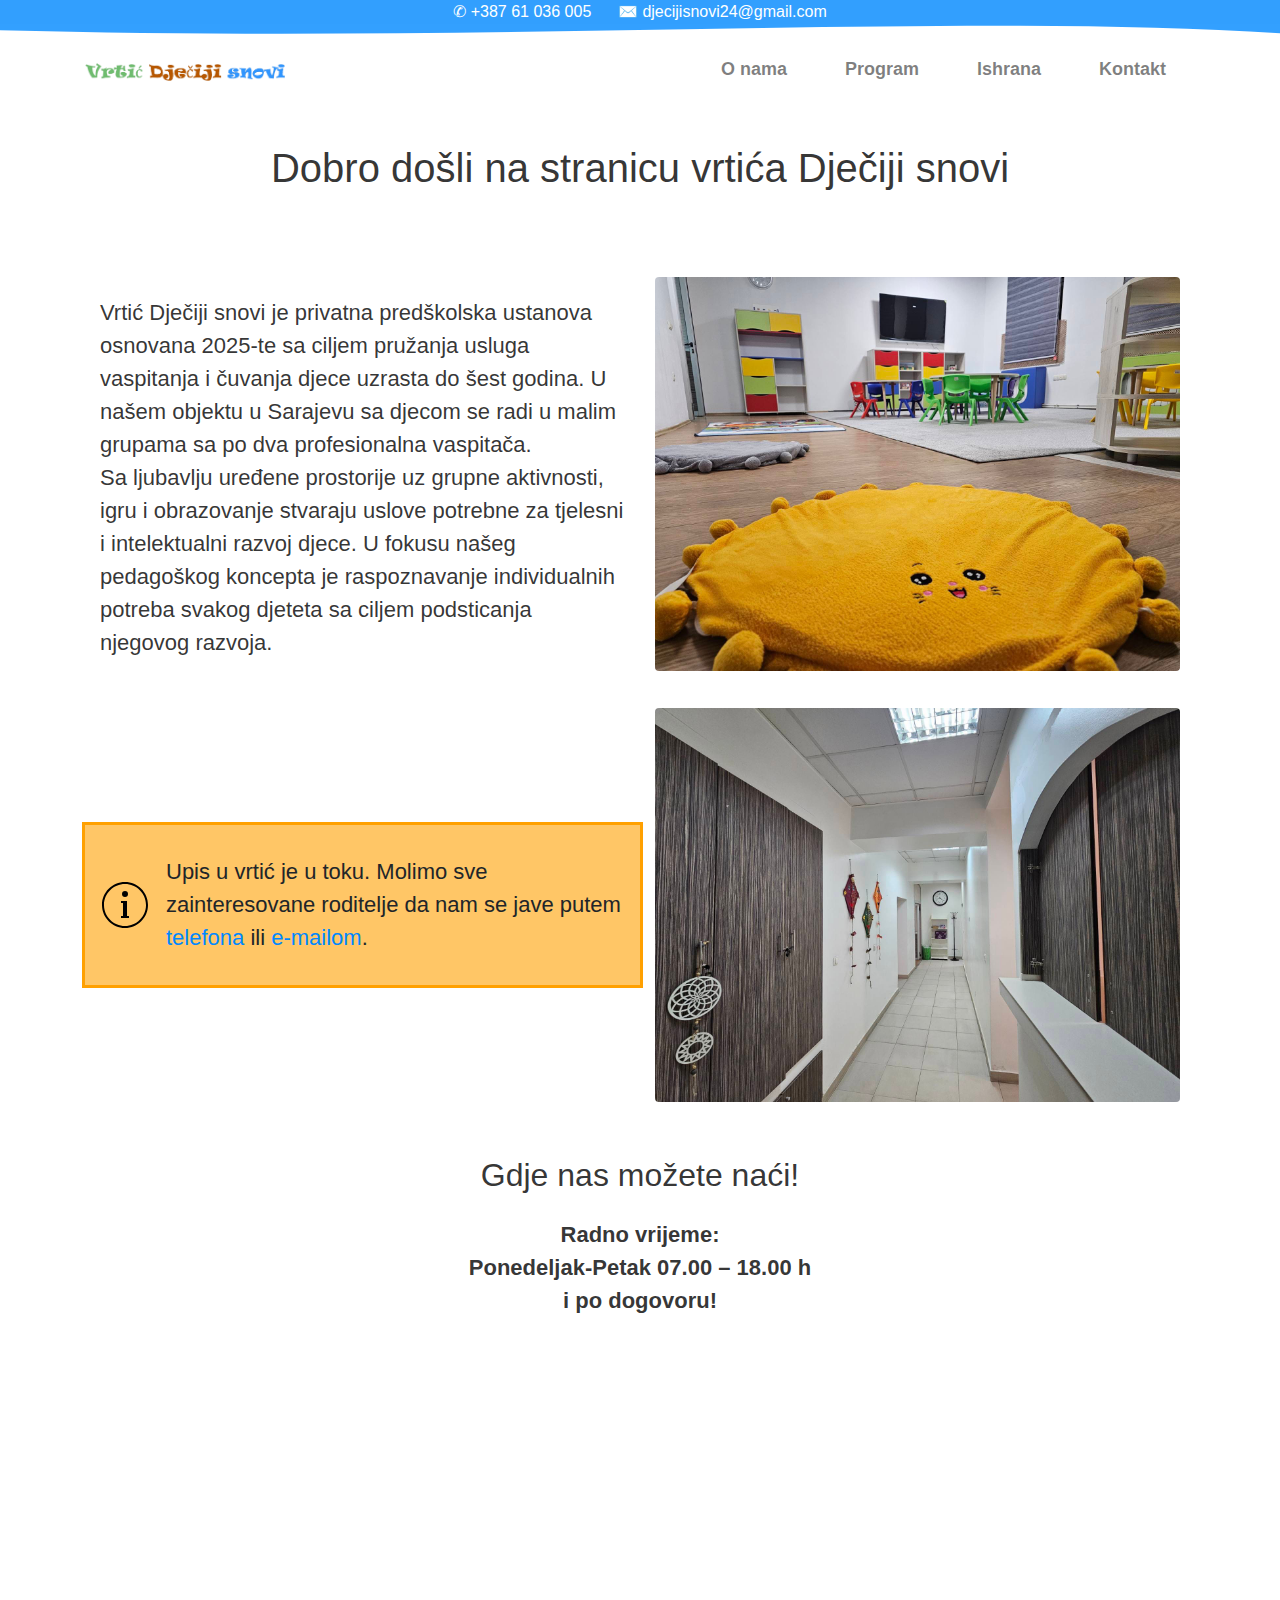
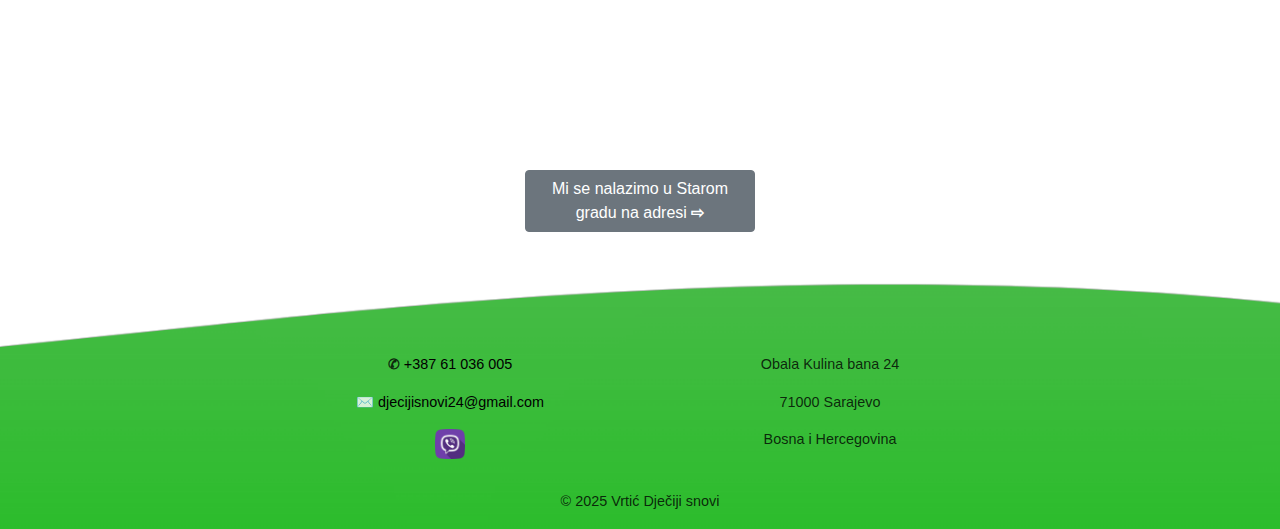
==== html/index.html @ 5f543a94 "test release" ====
<!DOCTYPE html>

<html lang="bs">

<head id="indexHead">
    <meta charset="UTF-8">
    <meta name="viewport" content="width=device-width, initial-scale=1.0">
    <link rel="stylesheet" href="css/styles.css">
    <title>Dječiji snovi</title>
    <link rel="icon" href="favicon.ico" type="image/x-icon">
    <link rel="icon" href="favicon.png" type="image/png">
    <link rel="stylesheet" href="https://cdnjs.cloudflare.com/ajax/libs/twitter-bootstrap/4.6.0/css/bootstrap.min.css">
    <script src="https://cdnjs.cloudflare.com/ajax/libs/jquery/3.6.0/jquery.min.js"></script>
    <script src="https://cdnjs.cloudflare.com/ajax/libs/twitter-bootstrap/4.6.0/js/bootstrap.min.js"></script>
    <script src="./skripte.js"></script>
</head>

<body>
<div w3-include-html="header.html"></div>

<main class="container mt-5 pt-5">
    <div class="container" style="margin-top: 1em">
        <section id="heroSection" class="hero-section-custom">
            <h1 class="my-2 my-md-5 text-center font-weight-boldnaslov-svake-strane"> Dobro došli na stranicu vrtića
                Dječiji snovi</h1>
            <div class="row flex-md-row" style="align-items:center;">
                <div class="col-lg-6 col-md-12  pt-0 pt-md-5 mt-2" style="">
                    <p class="hero-text">
                        Vrtić Dječiji snovi je privatna predškolska ustanova osnovana 2025-te sa ciljem pružanja usluga
                        vaspitanja i čuvanja djece uzrasta do šest godina. U našem objektu u Sarajevu sa djecom se radi u
                        malim
                        grupama sa po dva profesionalna vaspitača.
                        <br>
                        Sa ljubavlju uređene prostorije uz grupne aktivnosti, igru i obrazovanje stvaraju
                        uslove potrebne za tjelesni i intelektualni razvoj djece. U fokusu našeg pedagoškog koncepta je
                        raspoznavanje individualnih potreba svakog djeteta sa ciljem podsticanja njegovog razvoja.
                        <br>
                        <br>

                    </p>
                </div>
                <div class="col-lg-6 col-md-12">
                    <img src="resources/smileyface.jpeg" width="100%" class="rounded ">
                </div>
                <div class="col-lg-6 col-md-12 pt-0 mt-2 orange-warning"
                     style="display:flex; align-items:center; flex-direction:row; height:10em; margin-bottom:0.5rem; outline: 0.2em solid rgba(255, 160, 0, 1);">
                    <img style="margin-right: 1em" src="resources/icons8-information.svg" width="10%"/>
                    <div class="hero-text" style="text-align: left;">
                        Upis u vrtić je u toku. Molimo sve zainteresovane roditelje da nam se jave putem <a
                            href="tel:+38761036005" class="text-blue">telefona</a> ili <a href="mailto:djecijisnovi24@gmail.com" class="text-blue">e&#8209;mailom</a>.
                    </div>

                </div>
                <div class="col-lg-6 col-md-12" style="">
                    <img src="resources/hodnik_1.jpg" width="100%" class="rounded ">
                </div>
            </div>
        </section>

        <section style="padding-top: 0">
            <div class="row">
                <div class="col-12">
                    <h2 class="my-4 text-center"> Gdje nas možete naći! </h2>
                </div>

               <!-- <div class="col-12 mb-3 hp-text text-center hero-text"> U vrtiću ima više grupa djece od šest mjeseci do
                    šest
                    godina sa individualno uređenim prostorijama. U našem vrtiću djeca se smeju igrati i u drugim
                    grupama. U vrtiću se crta, pjeva, zajedno razgledaju knjige, igra se igračkama ili jednostavno odmara.
                    Napolju
                    djeca se mogu penjati, spuštati, igrati u pjesku ili jesnostavno uživati na
                    svježem vazduhu.<br> <strong>U vrtiću se uvjek nešto dešava!</strong>
                </div> -->
                <div class="col-12 mb-2 hp-text text-center elementor-widget-container hero-text">
                    <p style="text-align: center;"><span><strong>Radno vrijeme:<br>Ponedeljak-Petak 07.00 – 18.00 h<br>i po dogovoru!</strong></span>
                    </p></div>
            </div>

            <div class="elementor-element elementor-element-6706884 elementor-widget elementor-widget-image animated fadeIn text-center"
                 data-id="6706884" data-element_type="widget" data-settings="{&quot;_animation&quot;:&quot;fadeIn&quot;}"
                 data-widget_type="image.default">
                <div class="elementor-widget-container">
                    <img loading="lazy" decoding="async" style="max-width:50%;" src="resources/zgrada.jpg"
                         class="attachment-large size-large wp-image-781" alt=""
                         srcset="resources/zgrada.jpg 600w, resources/zgrada.jpg 300w"
                         sizes="(max-width: 600px) 100vw, 600px">
                </div>
            </div>
            <div class="elementor-element elementor-element-66344b7 elementor-align-center elementor-widget elementor-widget-button"
                 data-id="66344b7" data-element_type="widget" data-widget_type="button.default">
                <div class="elementor-widget-container">
                    <div class="elementor-button-wrapper text-center">
						<span class="elementor-button-content-wrapper">
                            <br>
						<a class='btn-link' href="kontakt.html">
                            <button type="button" class="btn btn-secondary btn-with-fixed-width-1">Mi se nalazimo u Starom gradu na adresi <strong>⇨</strong></button>
                        </a>
                        </span>
                    </div>
                </div>
            </div>
        </section>
    </div>

</main>

<div w3-include-html="footer.html"></div>
</body>

<script>
    includeHTML();
</script>

</html>
---- html/css/styles.css ----
/* Reset margins and padding for html and body */
body {
    margin: 0;
    padding: 0;
    height: 100%; /* Ensure the body spans the full height */
}

/* Full-width purple section starting from the very top */
#contactInfo {
    display: flex;
    justify-content: space-between;
    align-items: center;
    background-color: #e0aaff; /* Bright purple background */
    padding: 10px 20px;
    color: #000; /* Black color for text */
    width: 100%; /* Ensures it covers full width */
    box-sizing: border-box; /* Accounts for padding within width */
    margin-top: 0; /* Ensures no extra spacing at the top */
}

.fixed-top {
    position: fixed;
    top: 0;
    right: 0;
    left: 0;
    z-index: 1030;
}

.text-center {
    text-align: center !important;
}

.pb-2, .py-2 {
    padding-bottom: .5rem !important;
    padding-top: .5rem !important;
}

.py-2-custom {
    padding-bottom: .5rem !important;
}

#contactBar {
    /*background-color: green;*/
    color: white !important;
    height: 1.5rem
}

.wave {
    background-color: white;
/ / transform: rotate(180 deg);
}

.text-white {
    color: #fff !important;
}

.text-black {
    color: #000 !important;
}

.text-blue {
    color: rgba(0, 136, 255, 1);
}

#quote {
    font-style: italic;
    font-size: 0.9em;
    color: #000;
    flex: 1;
    text-align: left;
}

#quoteAuthor {
    display: block;
    font-size: 0.8em;
    margin-top: 2px;
    text-align: left;
}

#contactLinks {
    display: flex;
    align-items: center;
    gap: 20px; /* More distance between icons */
    flex: 1;
    justify-content: center;
}

#contactLinks img {
    width: 30px;
    height: 30px;
    transition: transform 0.3s ease; /* Smooth hover effect */
}

#contactLinks a:hover img {
    transform: scale(1.1); /* Slight zoom on hover */
}

#address {
    font-size: 0.9em;
    text-align: right;
    flex: 1;
}

/* Header Styling */
header {
    text-align: center;
    background-color: #f8f9fa;
    margin-top: 0; /* Ensure no margin at the top */
}

#indexBodyHeader1 {
    font-size: 2em;
    margin: 0;
}

/* Navigation Styling */
nav {
    display: flex;
    justify-content: center;
    background-color: #f0f0f0;
    padding: 10px;
}

nav ul {
    list-style: none;
    padding: 0;
    margin: 0;
    display: flex;
}

nav li {
    margin: 0 15px;
}

nav a {
    text-decoration: none;
    color: #333;
    font-weight: bold;
}

nav a:hover {
    text-decoration: underline;
}

/* Main Content Styling */
main {
    background-size: contain;
    background-repeat: no-repeat;
    background-position: center;
    padding: 20px;
    position: relative;
}

h1, h2, p {
    color: rgba(0, 0, 0, 0.8); /* Text color for readability over the background */
    position: relative;
}

/* Footer Placeholder */
footer {
    text-align: center;
    padding: 20px;
    background-color: #f0f0f0;
    color: #333;
    font-size: 0.9em;
}

/* Additional Utility Styles */
ul {
    padding-left: 20px; /* Indent unordered lists */
}

strong {
    font-weight: bold;
}


/* Navigacija */
/*menu animation*/
.menu-label {
    font-size: 11px;
    font-weight: 600;
    padding-top: 26px;
}

.navbar-light .navbar-toggler {
    border: none;
}

.nav-item {
    padding: 6px;
    padding-bottom: 6px;
    font-size: 18px;
    font-weight: 500;
    color: black;
}

.nav-item:hover {
    color: green;
}

.nav-link {
    padding-bottom: 6px;
    border-bottom: 2px solid transparent;
}

.nav-link:hover {
    border-bottom: 2px solid green;
    color: green !important;
}

.navbar {
    background-color: white;
}

.navbar-light .navbar-nav .nav-link {
    color: rgba(0, 0, 0, 0.742);
}

/*Sadržaj*/
section {
    padding-top: 30px;
    padding-bottom: 30px;
}

.hero-section {
    padding-top: 100px;
    padding-bottom: 100px;
}

.hero-section-custom {
    padding-top: 0px;
}

.hero-text {
    font-size: 22px;
    font-weight: 400;
}

.btn-primary {
    background-color: green;
    border-color: green;
    padding: 10px 20px;

}

.btn-primary:hover,
.btn-primary:active,
.btn-primary:focus {
    background-color: green !important;
    border-color: green !important;
}

.btn-secondary {
    background-color: white;
    border-color: green;
    padding: 10px 20px;
    color: green;

}

.btn-secondary:hover,
.btn-secondary:active,
.btn-secondary:focus {
    background-color: white !important;
    border-color: green !important;
    color: green !important;
}

.buttons {
    display: flex;
    flex-direction: row;
    align-items: baseline;
    gap: 10px;
}

.btn:focus {
    box-shadow: none !important;
}

.btn-with-fixed-width-1 {
    width: 230px;
}

.image-text-container {
    display: flex; /* Use flexbox to align items horizontally */
    align-items: flex-start; /* Vertically center align the image and text */
    margin-bottom: 40px; /* Add some space between sections */
}

.image-text-container img {
    margin-right: 20px; /* Add space between the image and text */
}

.text-content {
    display: flex;
    flex-direction: column; /* Stack the headline and paragraph vertically */
}

.text-content h3 {
    margin: 0; /* Remove any margin from the headline */
}

.text-content p {
    margin-top: 10px; /* Add some space between the headline and paragraph */
}

.navbar-brand img {
    max-width: 270px; /* Adjust as necessary */
    height: 3.6em; /* Ensures the image scales proportionally */
}

/* boje */
.main-color-green {
    fill: rgba(0, 128, 0, 0.8);
    background-color: rgba(0, 128, 0, 0.8);
}

.main-color-blue {
    fill: rgba(0, 136, 255, 0.8);
    background-color: rgba(0, 136, 255, 0.8);
}

.blue-infobox {
    background-color: rgba(0, 136, 255, 0.6);
}

.orange-warning {
    background-color: rgba(255, 160, 0, 0.6);
}

/* Centering the map */
#location {
    display: flex;
    flex-direction: column;
    align-items: center; /* Horizontal centering */
    justify-content: center; /* Vertical centering */
    min-height: calc(100vh - 100px); /* Full viewport height minus header height */
    padding-top: 0px;
    text-align: center;
}

.map-responsive {
    position: relative;
    width: 100%; /* Full width for responsiveness */
    max-width: 600px; /* Optional: limit maximum width */
    height: 0;
    padding-bottom: 75%; /* Maintain aspect ratio */
}

.map-responsive iframe {
    position: absolute;
    top: 0;
    left: 0;
    width: 100%;
    height: 100%;
    border: 0;
}

.contact-info {
    font-size: 16px;
    line-height: 1.5;
    color: #333; /* Default text color */
}

.contact-info a {
    color: #007bff; /* Matches the main-color-blue */
}

.contact-info a:hover {
    text-decoration: underline;
    color: #0056b3; /* Darker shade for hover */
}

/* misc */
.picture-in-flex{
    width: 100%;
    height: auto;
}

.naslov-svake-strane{
    margin-top: 4em;
}
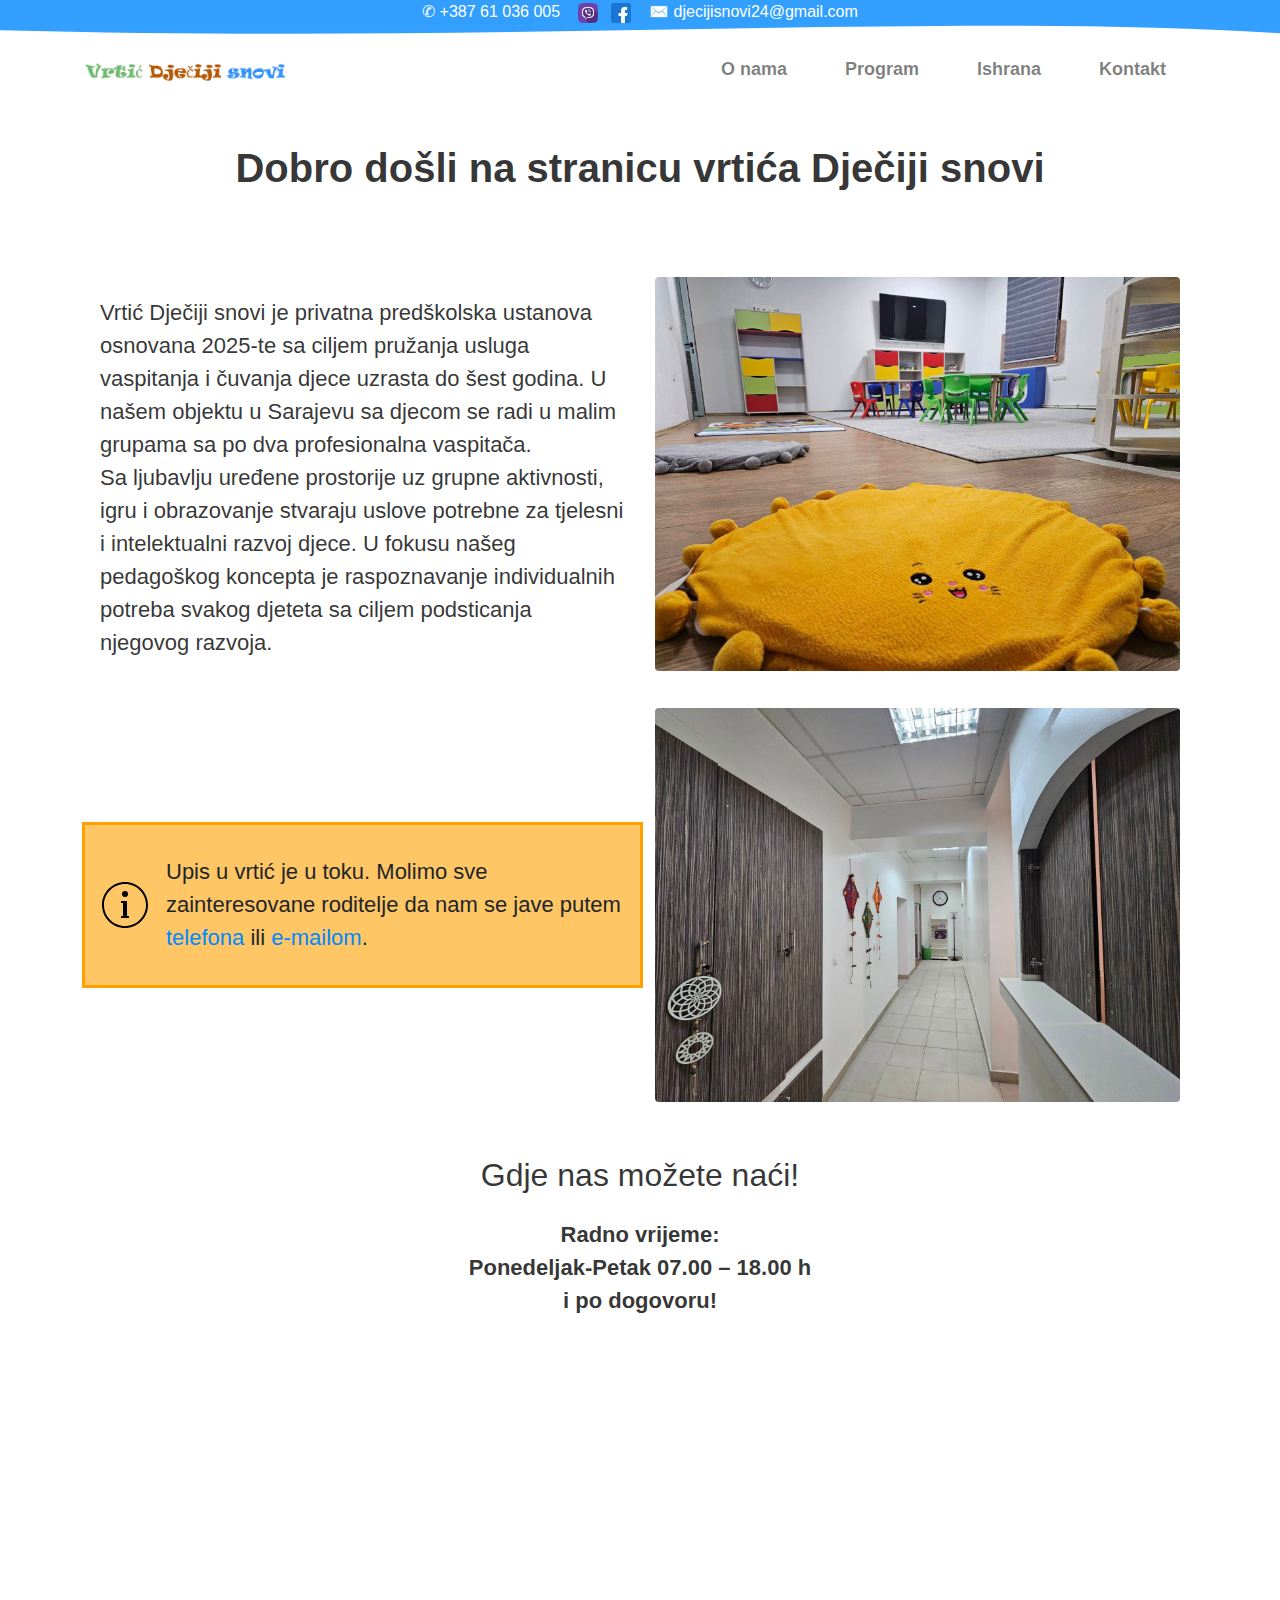
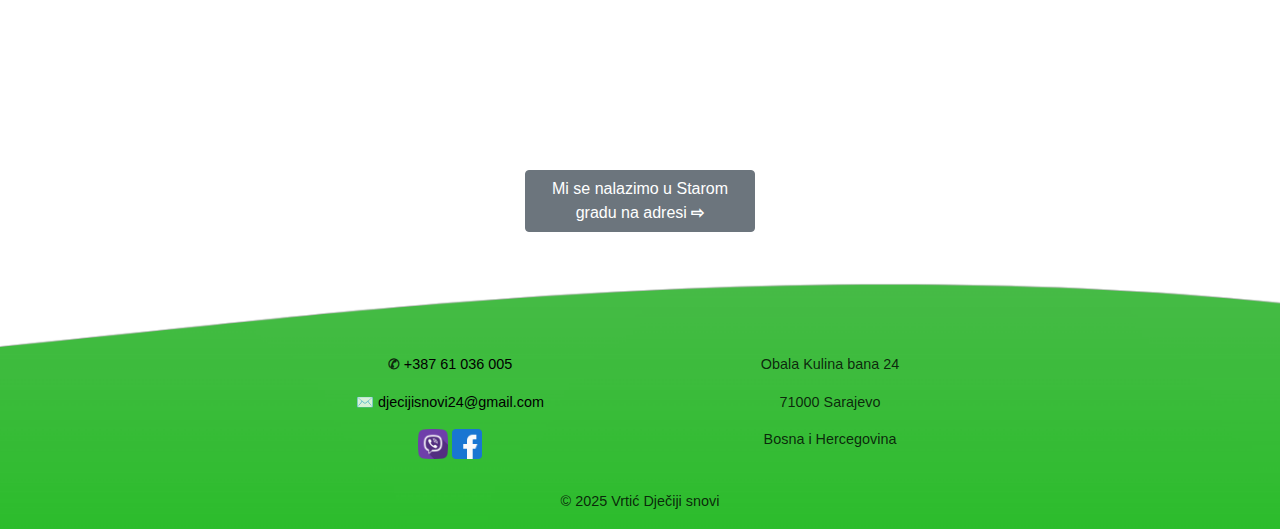
==== commit 408f0327: "test release" ====
--- a/html/index.html
+++ b/html/index.html
@@ -21,7 +21,7 @@
 <main class="container mt-5 pt-5">
     <div class="container" style="margin-top: 1em">
         <section id="heroSection" class="hero-section-custom">
-            <h1 class="my-2 my-md-5 text-center font-weight-boldnaslov-svake-strane"> Dobro došli na stranicu vrtića
+            <h1 class="my-2 my-md-5 text-center font-weight-bold naslov-svake-strane"> Dobro došli na stranicu vrtića
                 Dječiji snovi</h1>
             <div class="row flex-md-row" style="align-items:center;">
                 <div class="col-lg-6 col-md-12  pt-0 pt-md-5 mt-2" style="">
--- a/html/css/styles.css
+++ b/html/css/styles.css
@@ -3,6 +3,7 @@
     margin: 0;
     padding: 0;
     height: 100%; /* Ensure the body spans the full height */
+    background-color: #FFF9F2;
 }
 
 /* Full-width purple section starting from the very top */
@@ -380,4 +381,25 @@
 
 .naslov-svake-strane{
     margin-top: 4em;
+}
+
+/* Remove underline for the Viber link */
+#contactBar a[href^="viber://"]:hover {
+    text-decoration: none; /* Remove underline for Viber link */
+}
+
+/* Remove underline for the Facebook link */
+#contactBar a[href*="facebook.com"]:hover {
+    text-decoration: none; /* Remove underline for Facebook link */
+}
+
+
+/* Hover effect for the Viber icon */
+#contactBar a[href^="viber://"]:hover img {
+    content: url("html/resources/viberDark.png");
+}
+
+/* Hover effect for the Facebook icon */
+#contactBar a[href*="facebook.com"]:hover img {
+    content: url("html/resources/facebookDark.png");
 }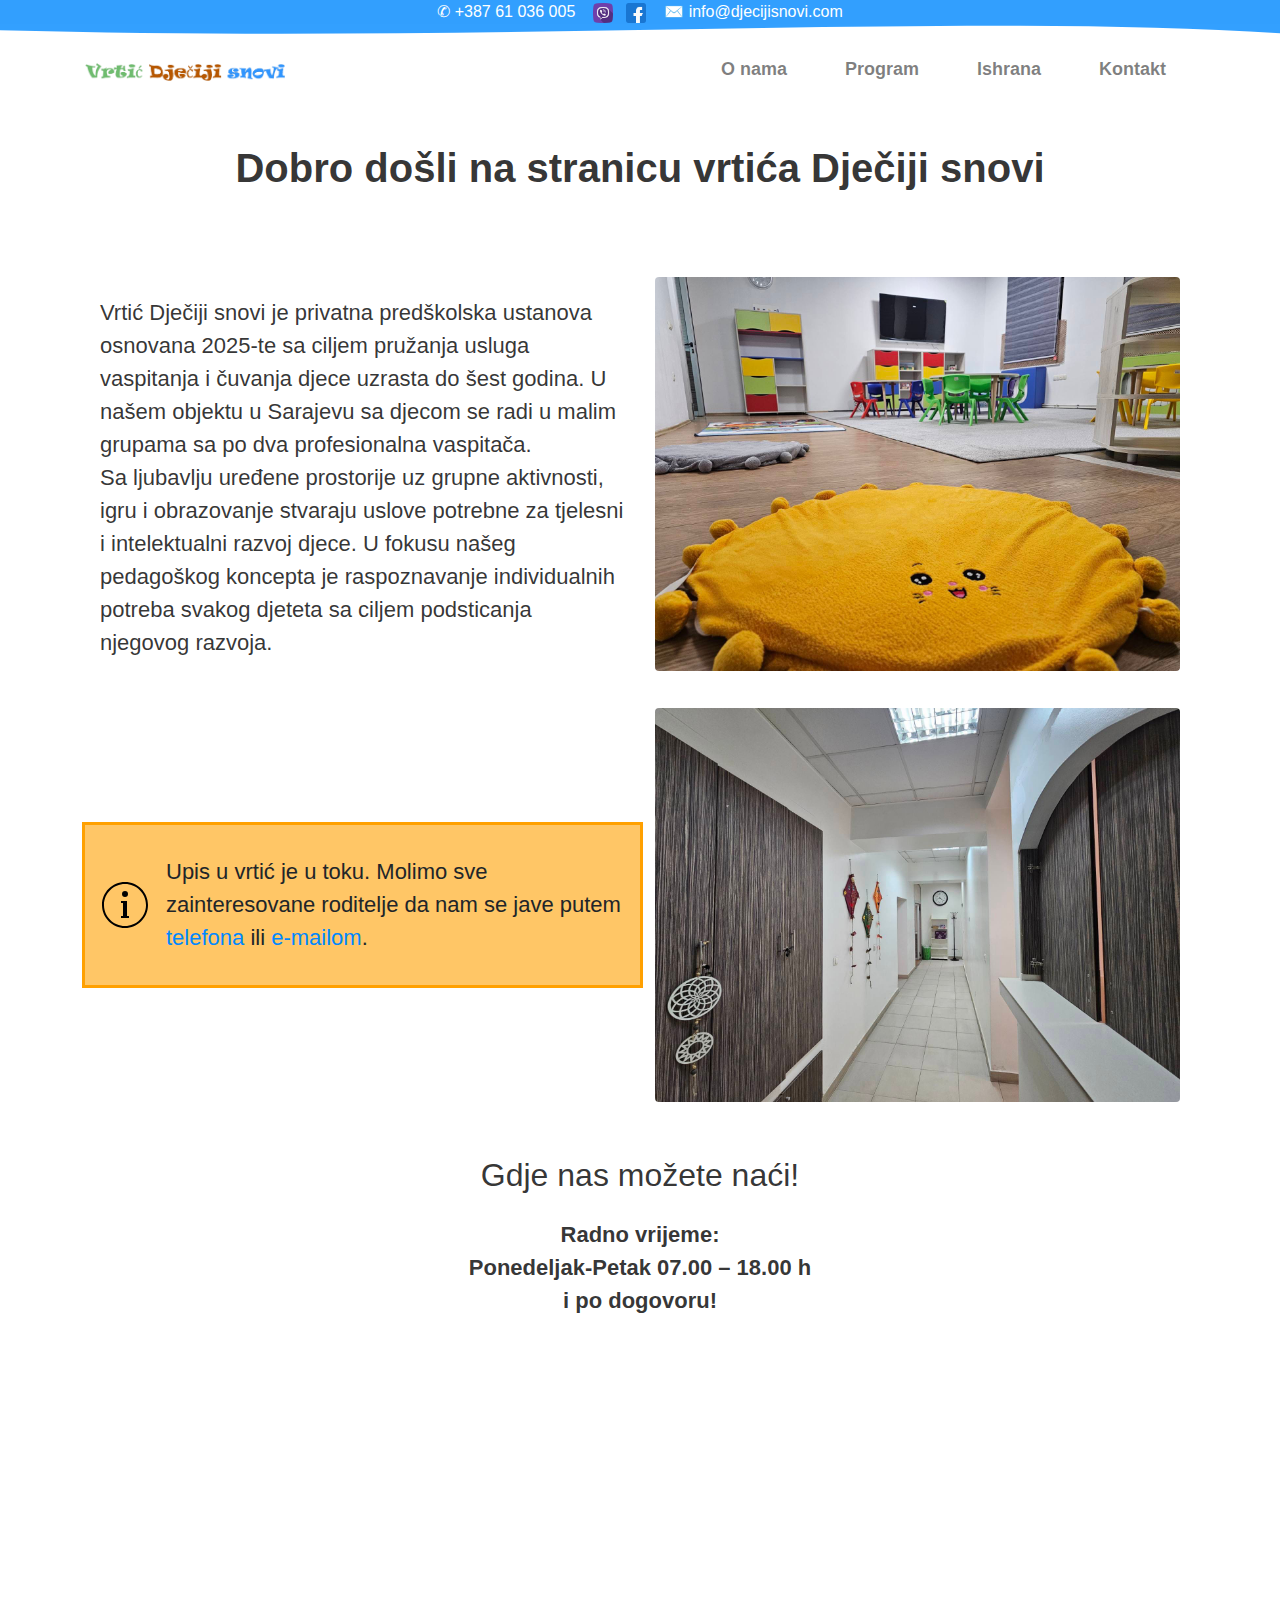
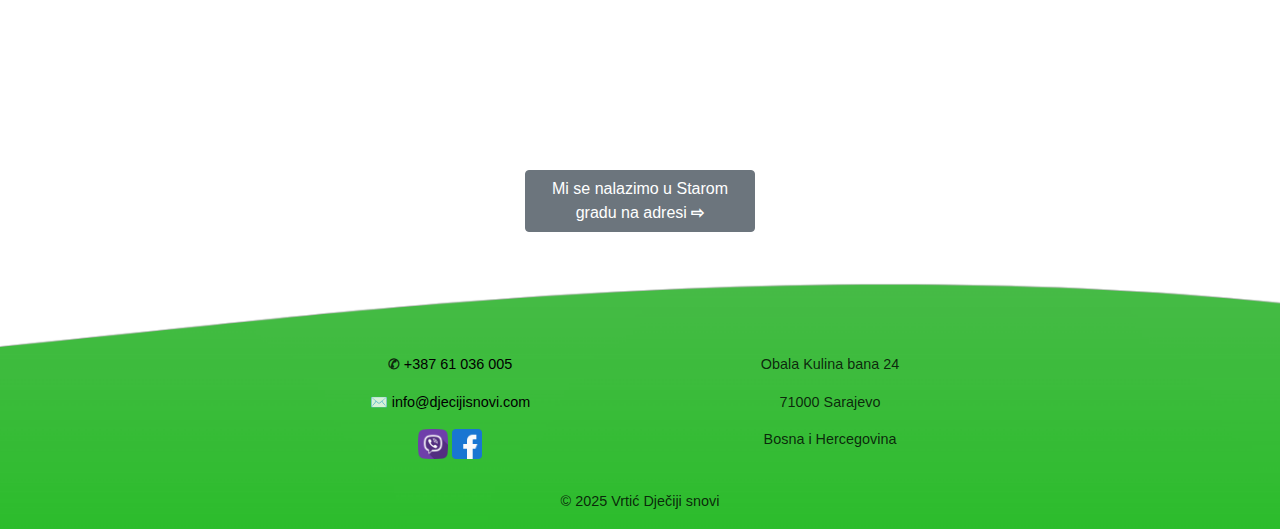
==== commit 63b5737d: "Promeni imejl adresu" ====
--- a/html/index.html
+++ b/html/index.html
@@ -47,7 +47,7 @@
                     <img style="margin-right: 1em" src="resources/icons8-information.svg" width="10%"/>
                     <div class="hero-text" style="text-align: left;">
                         Upis u vrtić je u toku. Molimo sve zainteresovane roditelje da nam se jave putem <a
-                            href="tel:+38761036005" class="text-blue">telefona</a> ili <a href="mailto:djecijisnovi24@gmail.com" class="text-blue">e&#8209;mailom</a>.
+                            href="tel:+38761036005" class="text-blue">telefona</a> ili <a href="mailto:info@djecijisnovi.com" class="text-blue">e&#8209;mailom</a>.
                     </div>
 
                 </div>
@@ -62,18 +62,9 @@
                 <div class="col-12">
                     <h2 class="my-4 text-center"> Gdje nas možete naći! </h2>
                 </div>
-
-               <!-- <div class="col-12 mb-3 hp-text text-center hero-text"> U vrtiću ima više grupa djece od šest mjeseci do
-                    šest
-                    godina sa individualno uređenim prostorijama. U našem vrtiću djeca se smeju igrati i u drugim
-                    grupama. U vrtiću se crta, pjeva, zajedno razgledaju knjige, igra se igračkama ili jednostavno odmara.
-                    Napolju
-                    djeca se mogu penjati, spuštati, igrati u pjesku ili jesnostavno uživati na
-                    svježem vazduhu.<br> <strong>U vrtiću se uvjek nešto dešava!</strong>
-                </div> -->
                 <div class="col-12 mb-2 hp-text text-center elementor-widget-container hero-text">
-                    <p style="text-align: center;"><span><strong>Radno vrijeme:<br>Ponedeljak-Petak 07.00 – 18.00 h<br>i po dogovoru!</strong></span>
-                    </p></div>
+                    <p style="text-align: center;"><span><strong>Radno vrijeme:<br>Ponedeljak-Petak 07.00 – 18.00 h<br>i po dogovoru!</strong></span> </p>
+                </div>
             </div>
 
             <div class="elementor-element elementor-element-6706884 elementor-widget elementor-widget-image animated fadeIn text-center"
--- a/html/css/styles.css
+++ b/html/css/styles.css
@@ -391,15 +391,4 @@
 /* Remove underline for the Facebook link */
 #contactBar a[href*="facebook.com"]:hover {
     text-decoration: none; /* Remove underline for Facebook link */
-}
-
-
-/* Hover effect for the Viber icon */
-#contactBar a[href^="viber://"]:hover img {
-    content: url("html/resources/viberDark.png");
-}
-
-/* Hover effect for the Facebook icon */
-#contactBar a[href*="facebook.com"]:hover img {
-    content: url("html/resources/facebookDark.png");
 }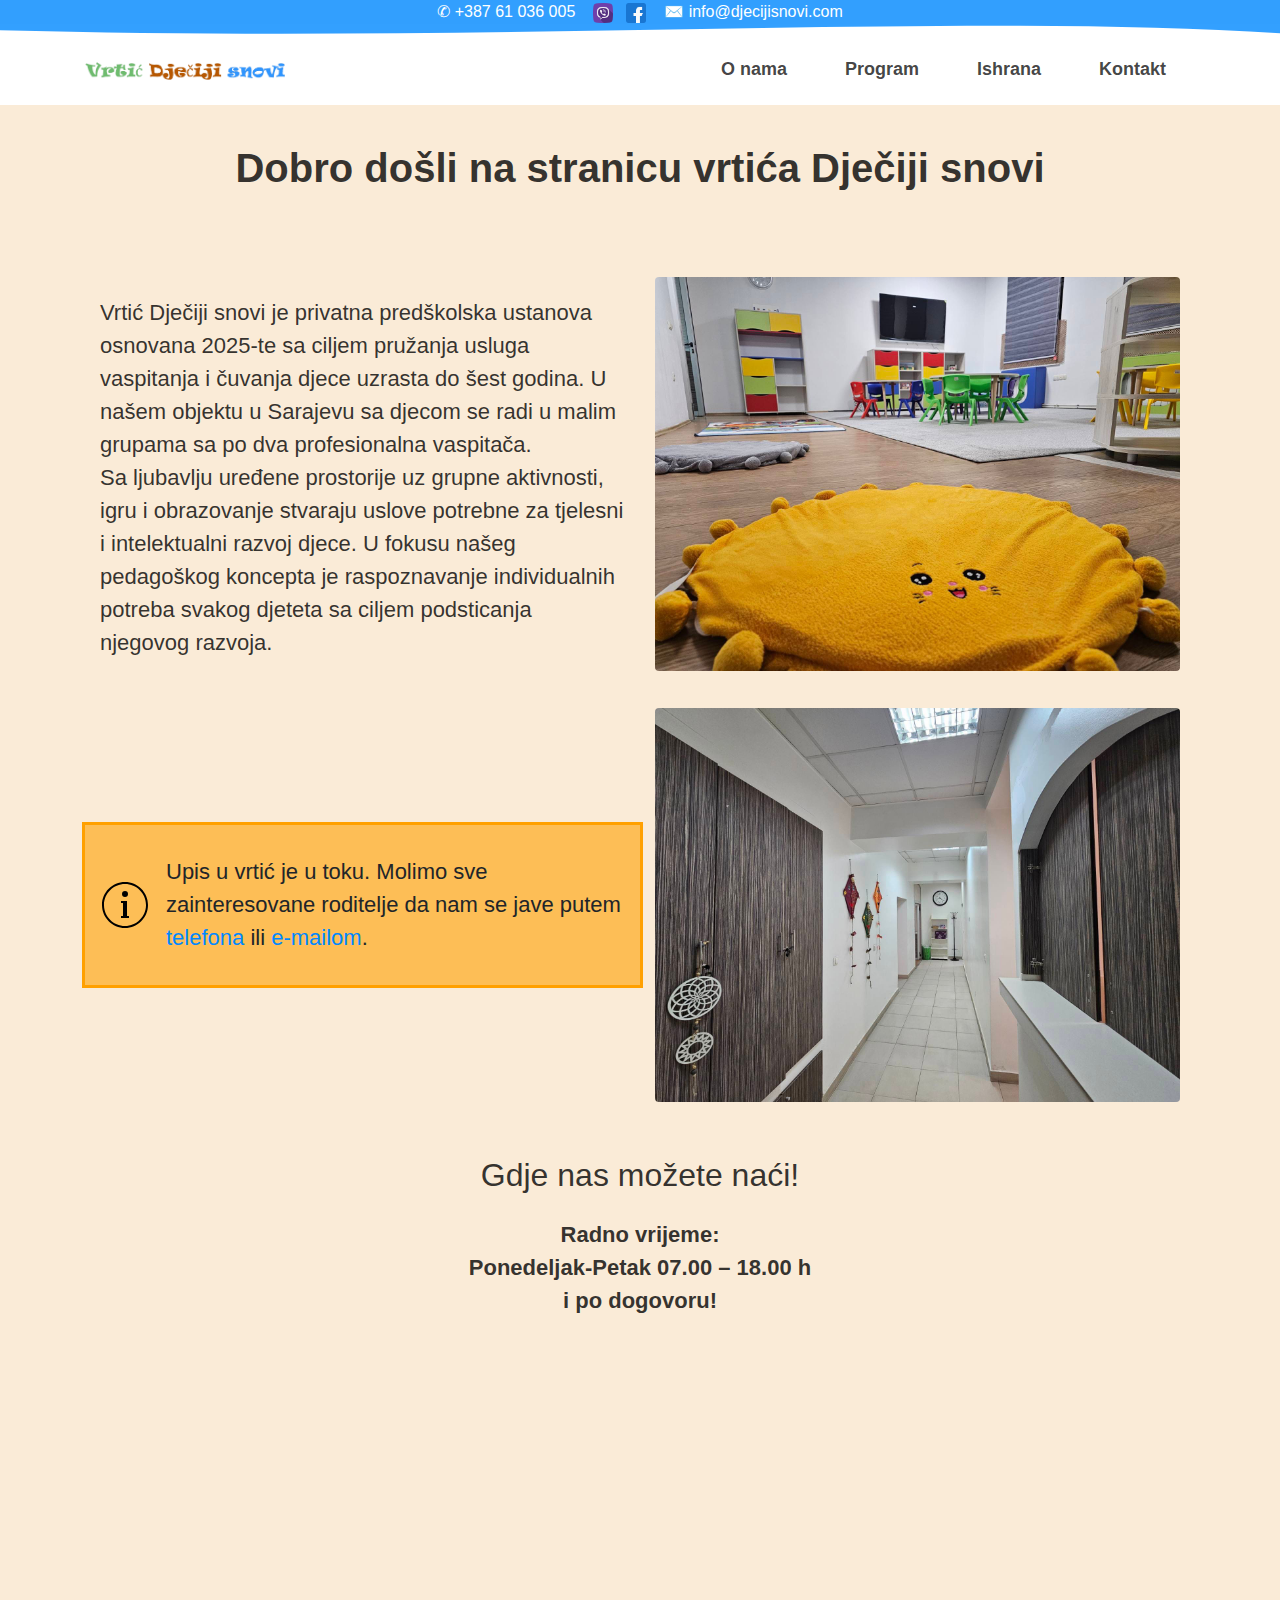
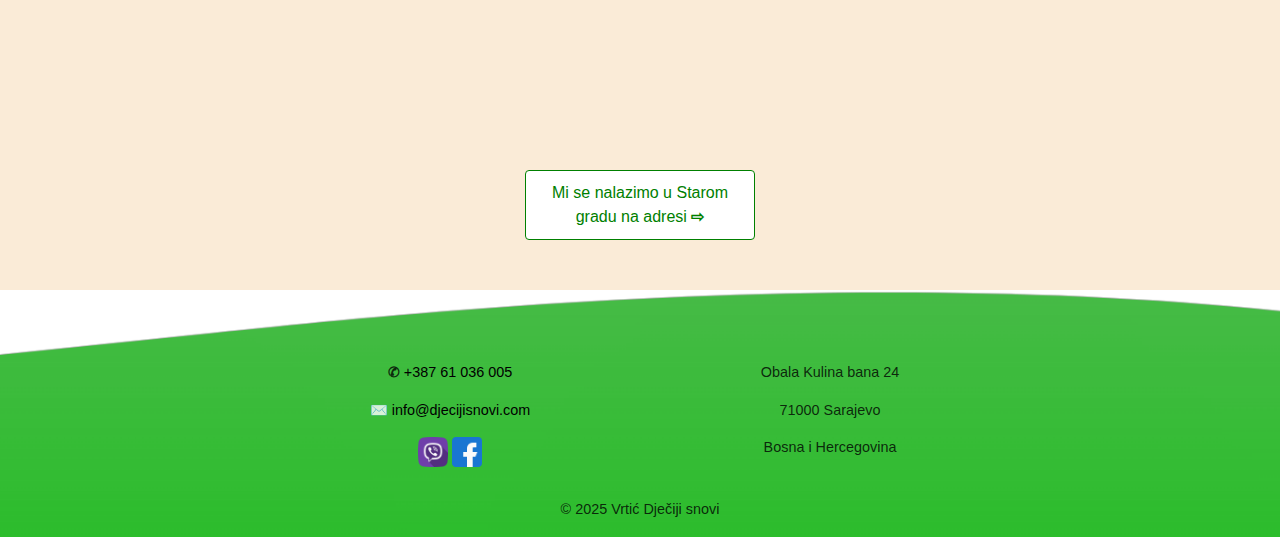
==== commit 2c4dafc6: "added new body background" ====
--- a/html/index.html
+++ b/html/index.html
@@ -5,13 +5,13 @@
 <head id="indexHead">
     <meta charset="UTF-8">
     <meta name="viewport" content="width=device-width, initial-scale=1.0">
-    <link rel="stylesheet" href="css/styles.css">
     <title>Dječiji snovi</title>
     <link rel="icon" href="favicon.ico" type="image/x-icon">
     <link rel="icon" href="favicon.png" type="image/png">
     <link rel="stylesheet" href="https://cdnjs.cloudflare.com/ajax/libs/twitter-bootstrap/4.6.0/css/bootstrap.min.css">
     <script src="https://cdnjs.cloudflare.com/ajax/libs/jquery/3.6.0/jquery.min.js"></script>
     <script src="https://cdnjs.cloudflare.com/ajax/libs/twitter-bootstrap/4.6.0/js/bootstrap.min.js"></script>
+    <link rel="stylesheet" href="css/styles.css">
     <script src="./skripte.js"></script>
 </head>
 
--- a/html/css/styles.css
+++ b/html/css/styles.css
@@ -3,7 +3,7 @@
     margin: 0;
     padding: 0;
     height: 100%; /* Ensure the body spans the full height */
-    background-color: #FFF9F2;
+    background-color: antiquewhite;
 }
 
 /* Full-width purple section starting from the very top */
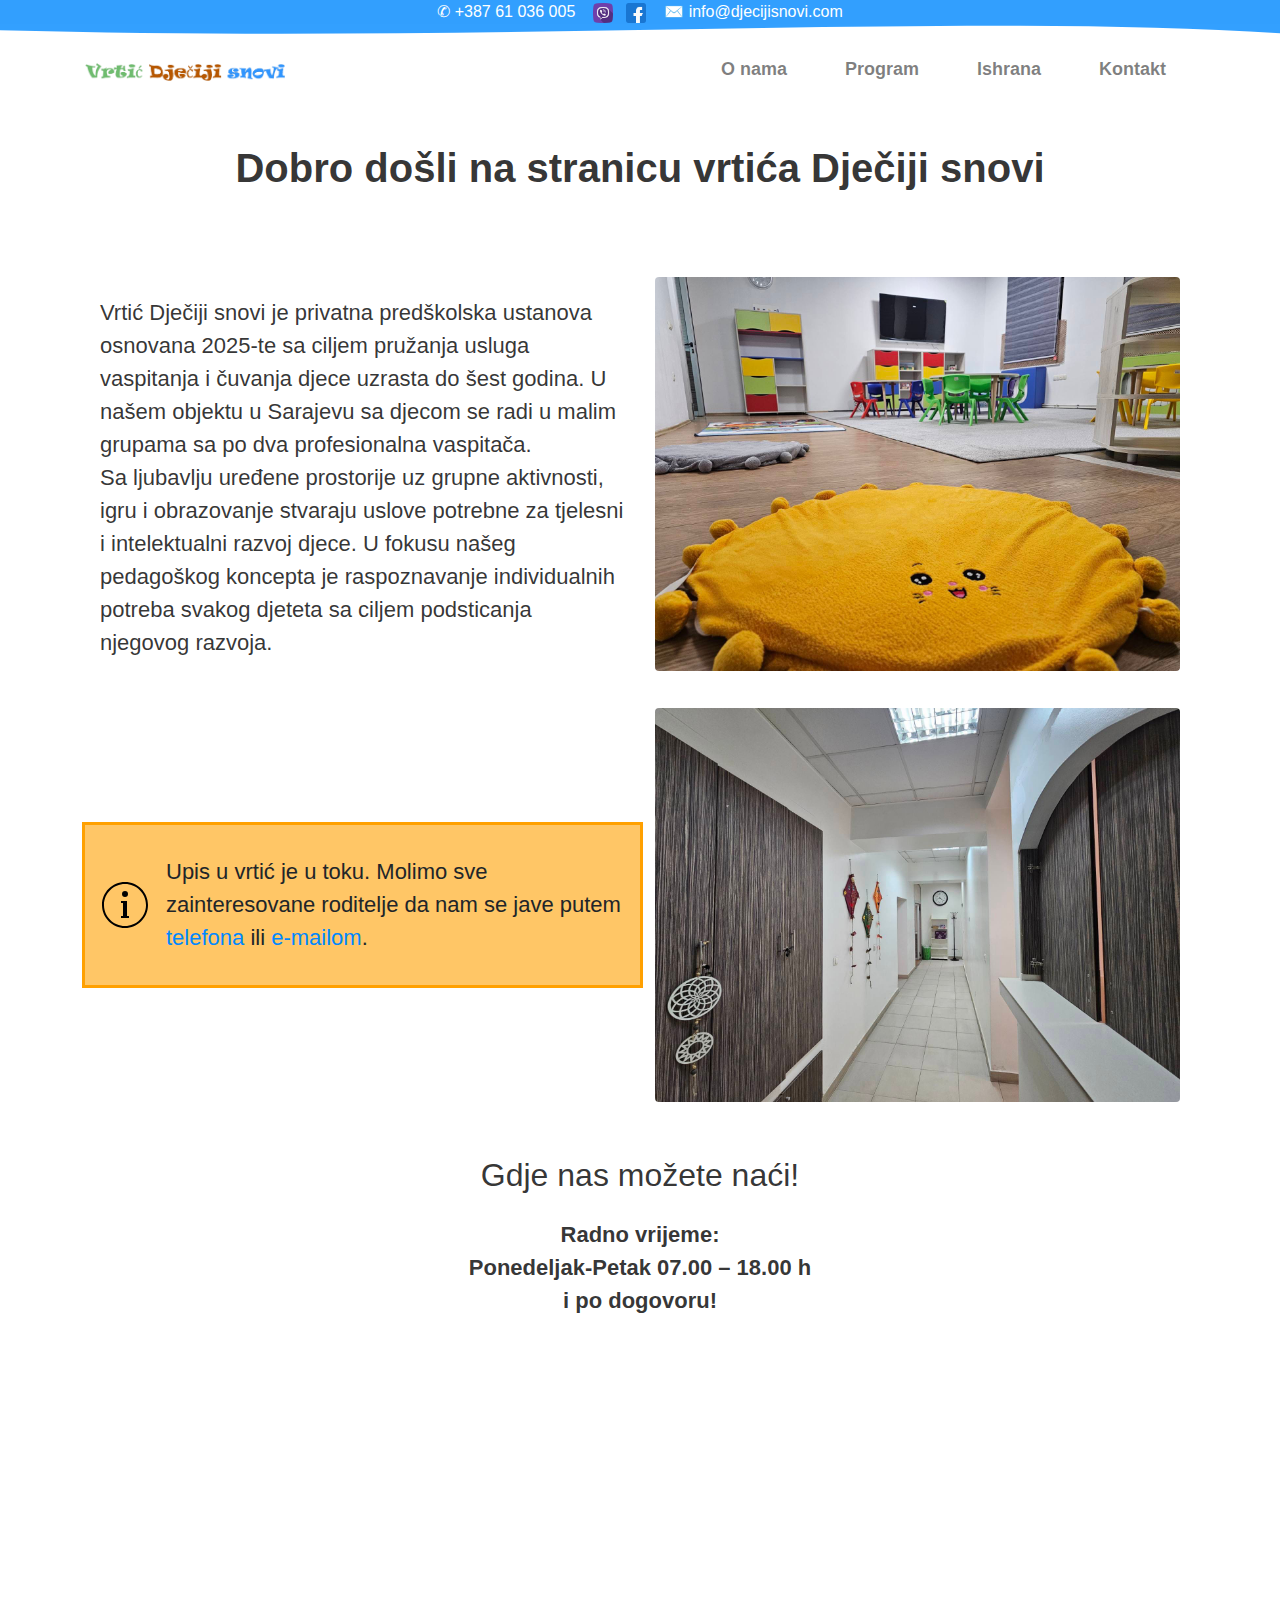
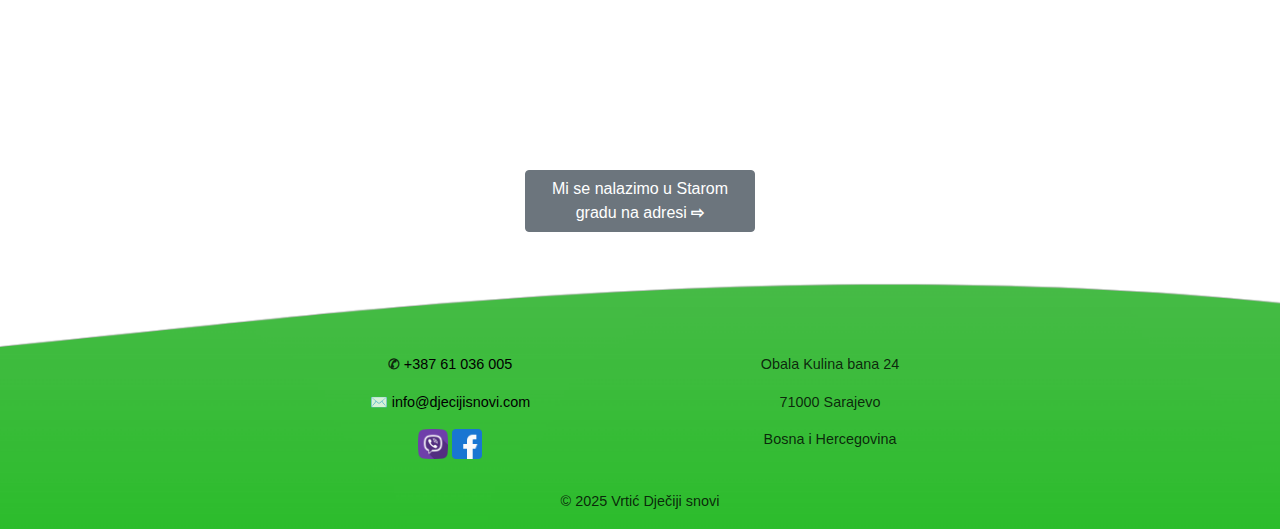
==== commit 035a333c: "Revert "added new body background"" ====
--- a/html/index.html
+++ b/html/index.html
@@ -5,13 +5,13 @@
 <head id="indexHead">
     <meta charset="UTF-8">
     <meta name="viewport" content="width=device-width, initial-scale=1.0">
+    <link rel="stylesheet" href="css/styles.css">
     <title>Dječiji snovi</title>
     <link rel="icon" href="favicon.ico" type="image/x-icon">
     <link rel="icon" href="favicon.png" type="image/png">
     <link rel="stylesheet" href="https://cdnjs.cloudflare.com/ajax/libs/twitter-bootstrap/4.6.0/css/bootstrap.min.css">
     <script src="https://cdnjs.cloudflare.com/ajax/libs/jquery/3.6.0/jquery.min.js"></script>
     <script src="https://cdnjs.cloudflare.com/ajax/libs/twitter-bootstrap/4.6.0/js/bootstrap.min.js"></script>
-    <link rel="stylesheet" href="css/styles.css">
     <script src="./skripte.js"></script>
 </head>
 
--- a/html/css/styles.css
+++ b/html/css/styles.css
@@ -3,7 +3,7 @@
     margin: 0;
     padding: 0;
     height: 100%; /* Ensure the body spans the full height */
-    background-color: antiquewhite;
+    background-color: #FFF9F2;
 }
 
 /* Full-width purple section starting from the very top */
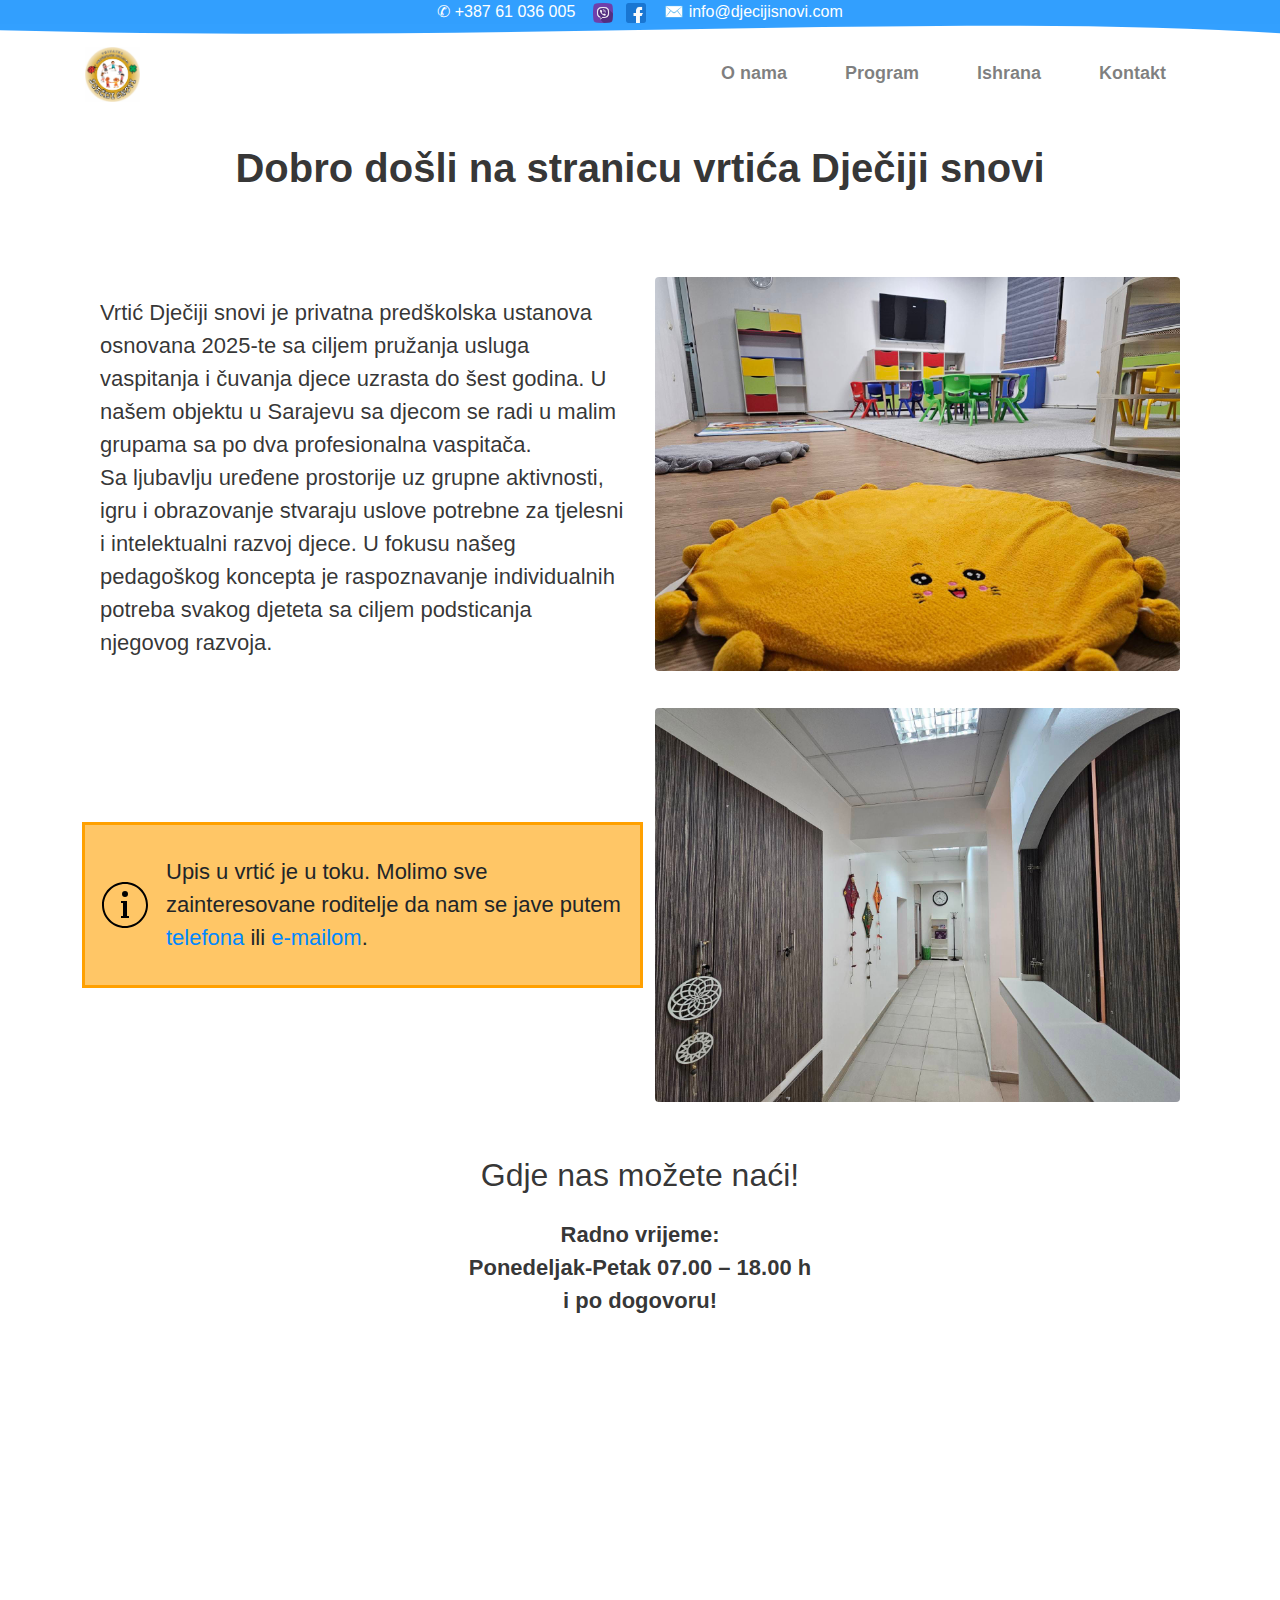
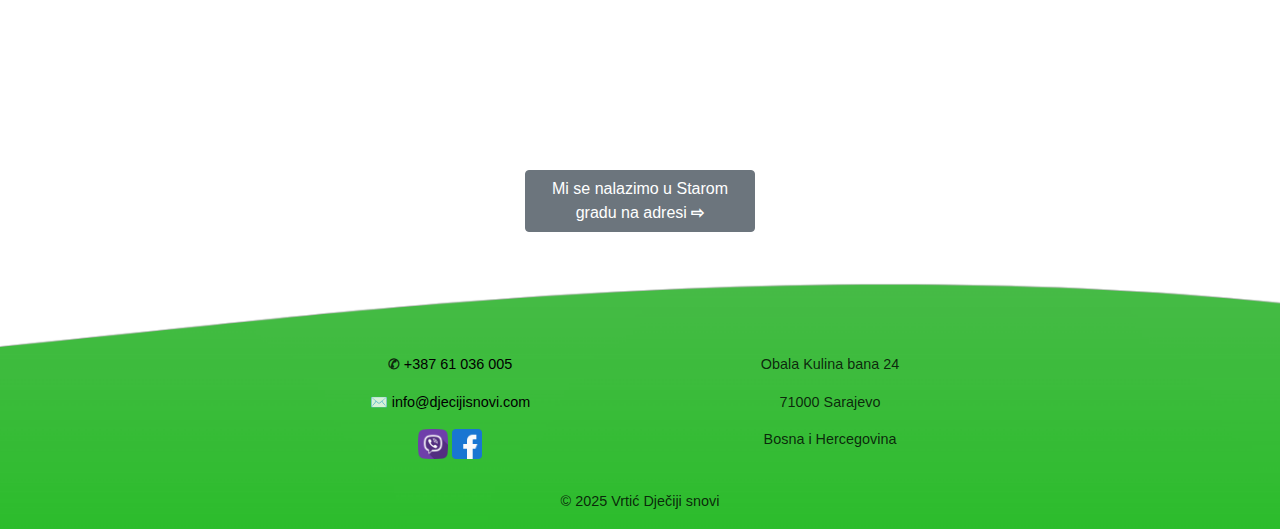
==== commit db6f756f: "stavi nove favicone" ====
--- a/html/index.html
+++ b/html/index.html
@@ -7,8 +7,8 @@
     <meta name="viewport" content="width=device-width, initial-scale=1.0">
     <link rel="stylesheet" href="css/styles.css">
     <title>Dječiji snovi</title>
-    <link rel="icon" href="favicon.ico" type="image/x-icon">
-    <link rel="icon" href="favicon.png" type="image/png">
+    <link rel="icon" href="resources/favicon.ico" type="image/x-icon">
+    <link rel="icon" href="resources/favicon.png" type="image/png">
     <link rel="stylesheet" href="https://cdnjs.cloudflare.com/ajax/libs/twitter-bootstrap/4.6.0/css/bootstrap.min.css">
     <script src="https://cdnjs.cloudflare.com/ajax/libs/jquery/3.6.0/jquery.min.js"></script>
     <script src="https://cdnjs.cloudflare.com/ajax/libs/twitter-bootstrap/4.6.0/js/bootstrap.min.js"></script>
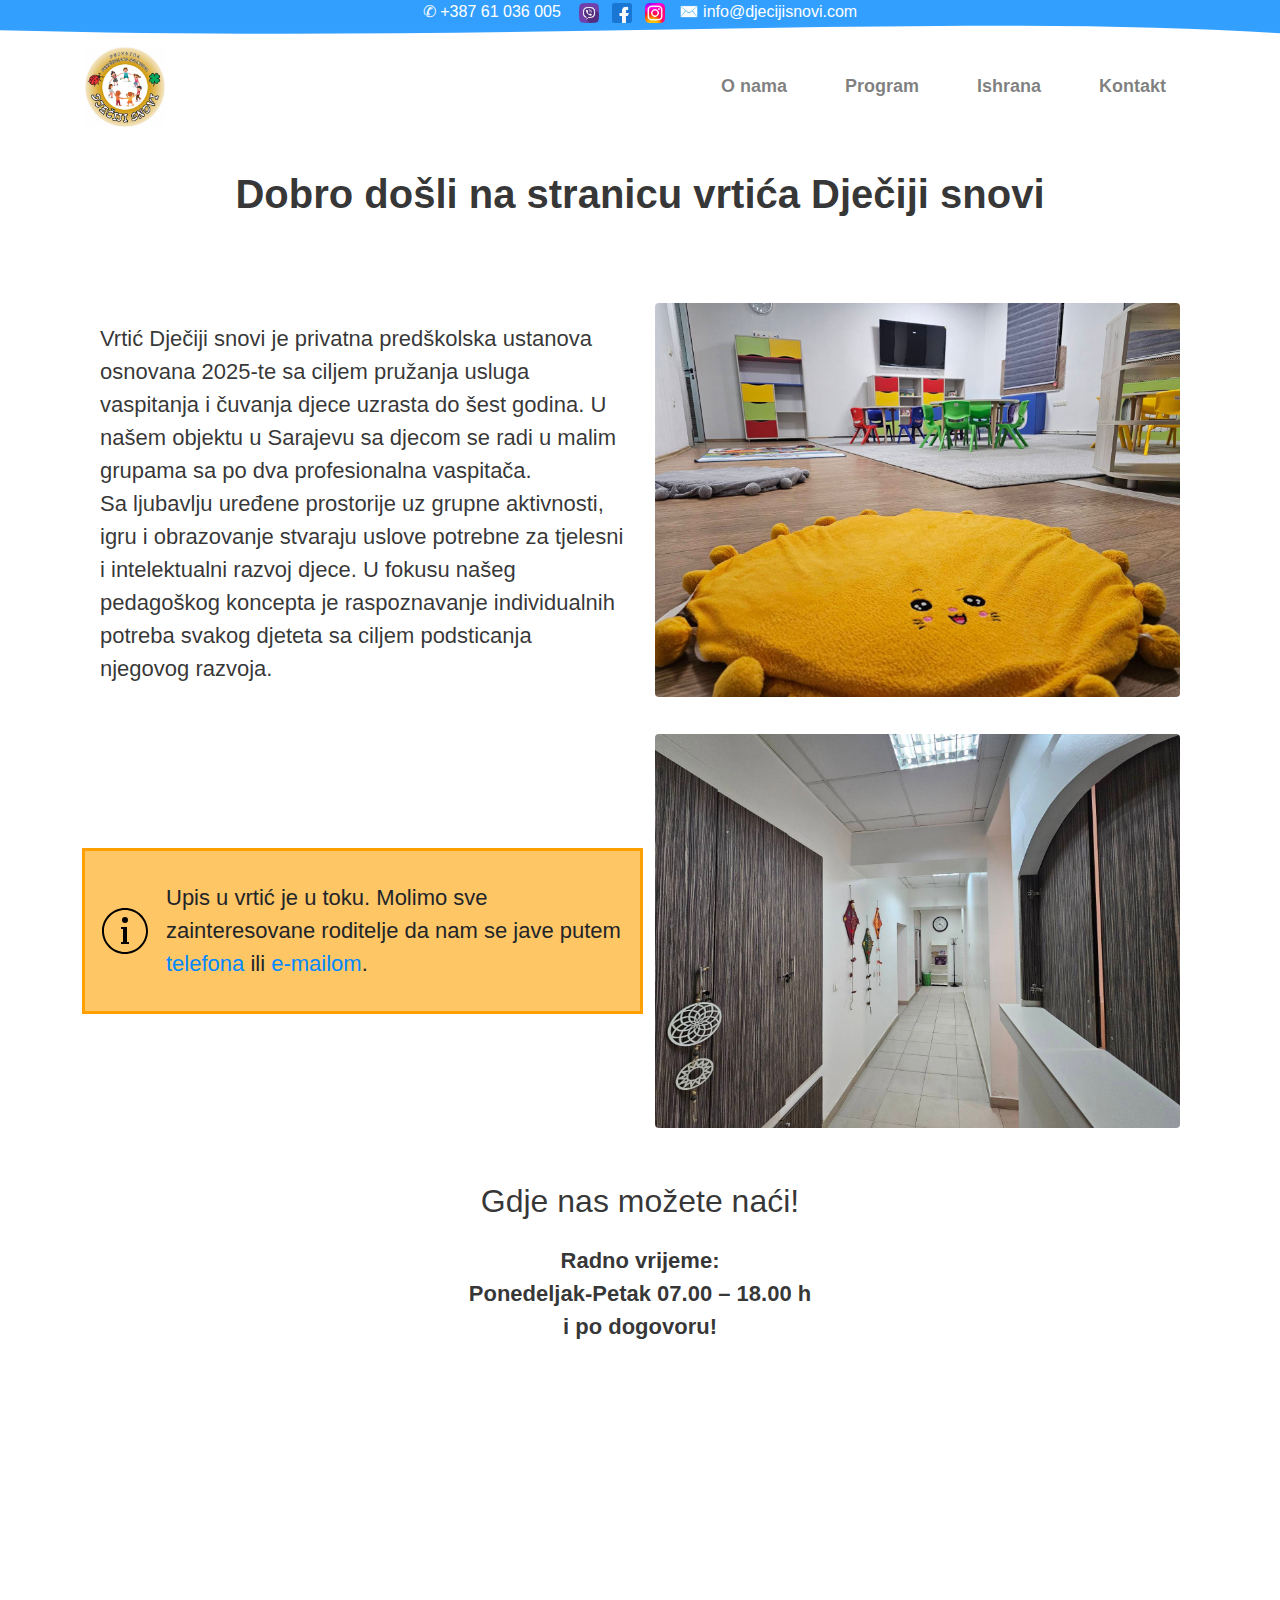
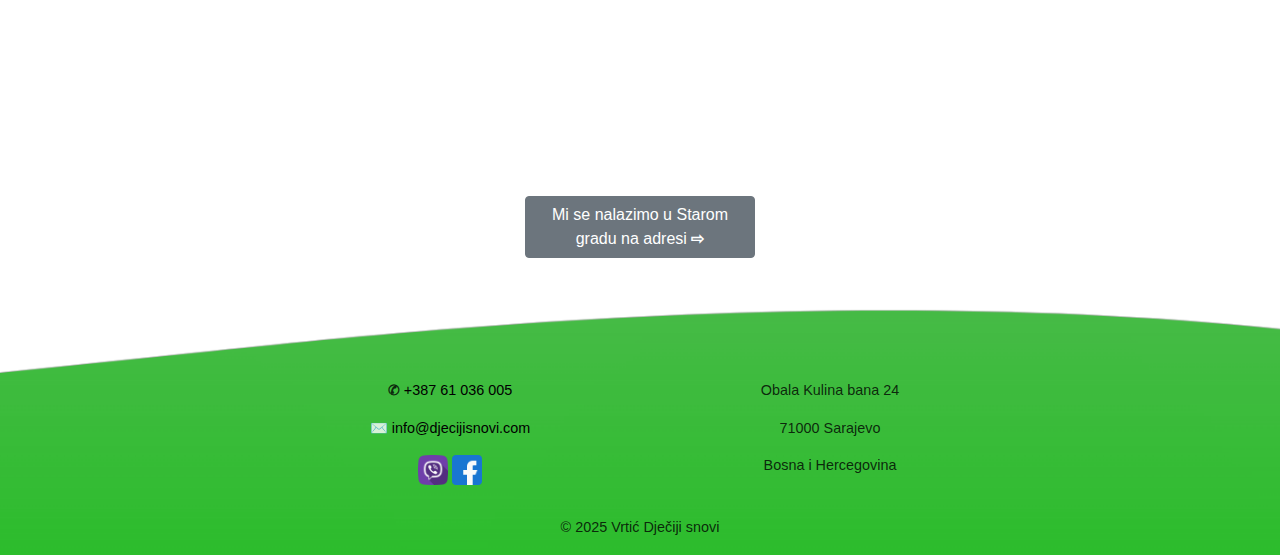
==== commit 63a8347f: "add insta link" ====
--- a/html/index.html
+++ b/html/index.html
@@ -24,7 +24,7 @@
             <h1 class="my-2 my-md-5 text-center font-weight-bold naslov-svake-strane"> Dobro došli na stranicu vrtića
                 Dječiji snovi</h1>
             <div class="row flex-md-row" style="align-items:center;">
-                <div class="col-lg-6 col-md-12  pt-0 pt-md-5 mt-2" style="">
+                <div class="col-lg-6 col-md-12  pt-0 pt-md-5 mt-2">
                     <p class="hero-text">
                         Vrtić Dječiji snovi je privatna predškolska ustanova osnovana 2025-te sa ciljem pružanja usluga
                         vaspitanja i čuvanja djece uzrasta do šest godina. U našem objektu u Sarajevu sa djecom se radi u
--- a/html/css/styles.css
+++ b/html/css/styles.css
@@ -230,7 +230,11 @@
 }
 
 .hero-section-custom {
-    padding-top: 0px;
+    padding-top: 10px;
+}
+
+.hero-section-custom-program {
+    padding-top: 30px;
 }
 
 .hero-text {
@@ -337,7 +341,6 @@
     align-items: center; /* Horizontal centering */
     justify-content: center; /* Vertical centering */
     min-height: calc(100vh - 100px); /* Full viewport height minus header height */
-    padding-top: 0px;
     text-align: center;
 }
 
